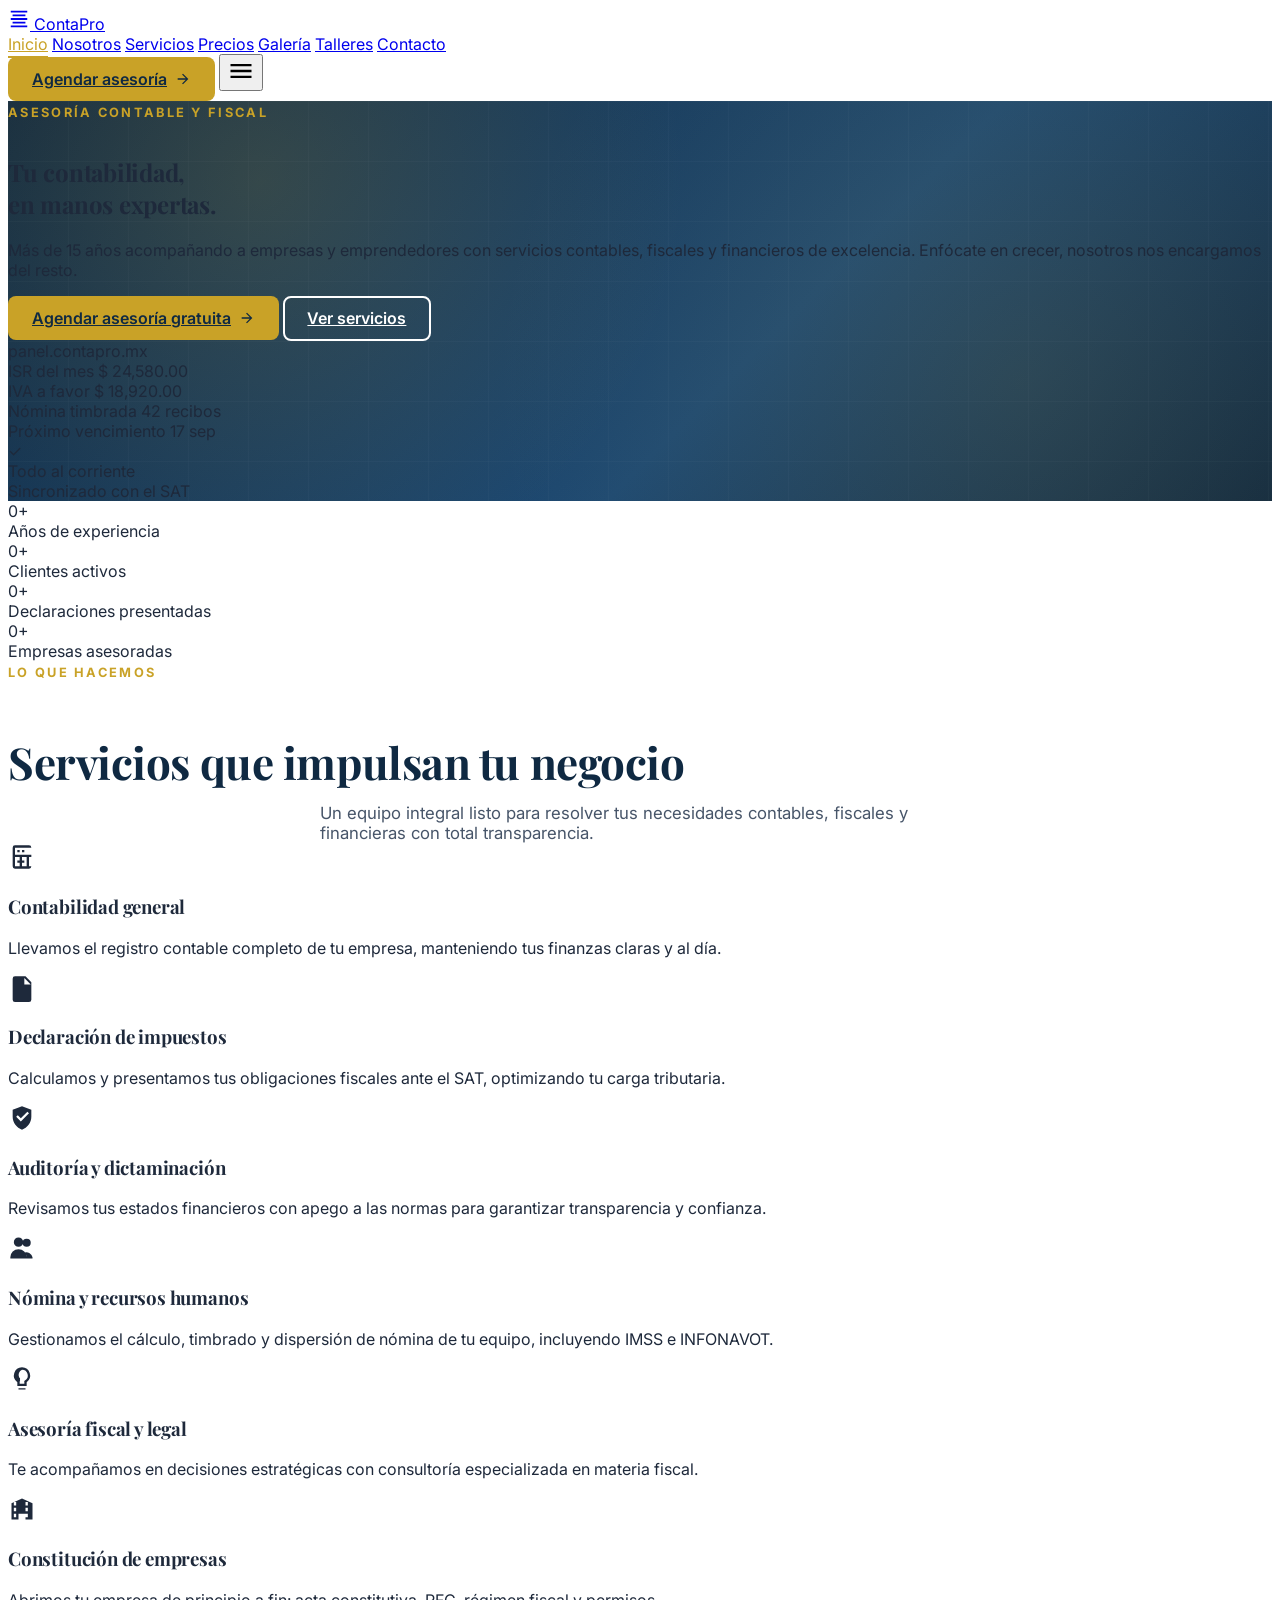
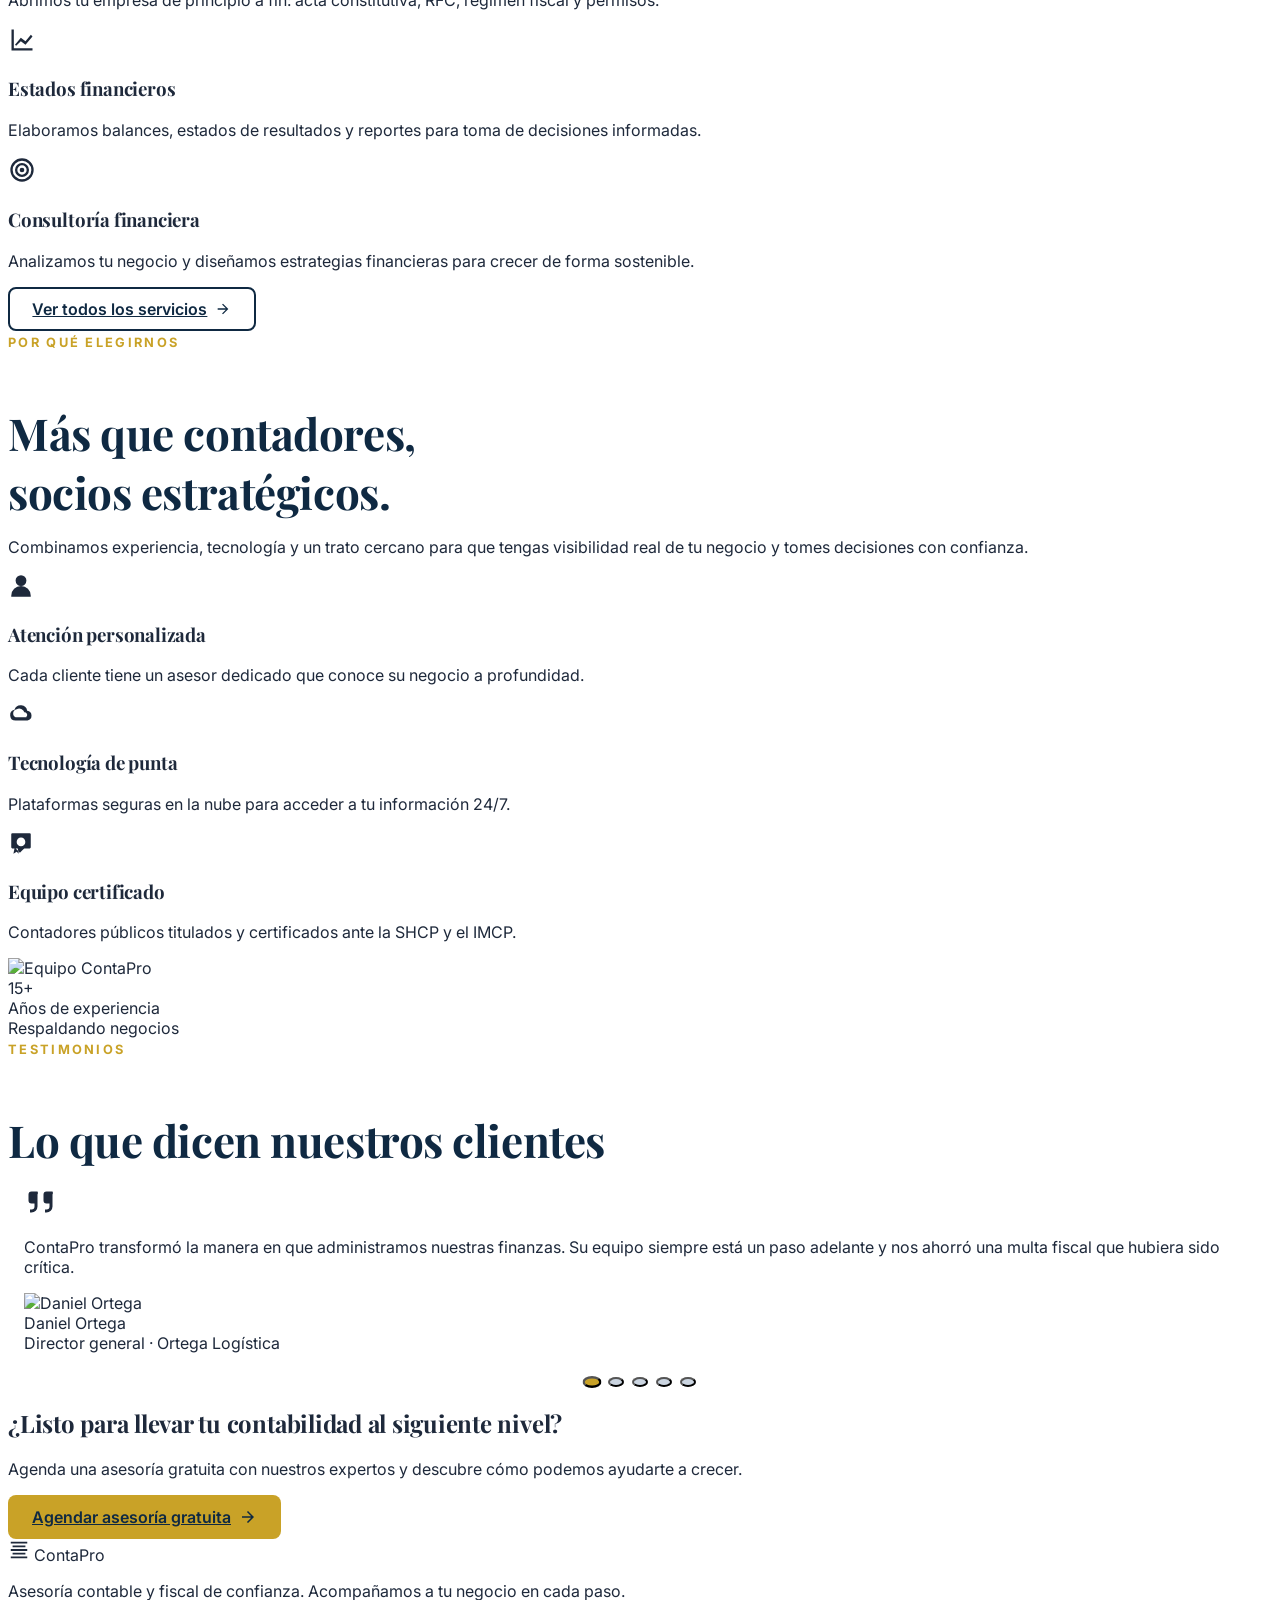
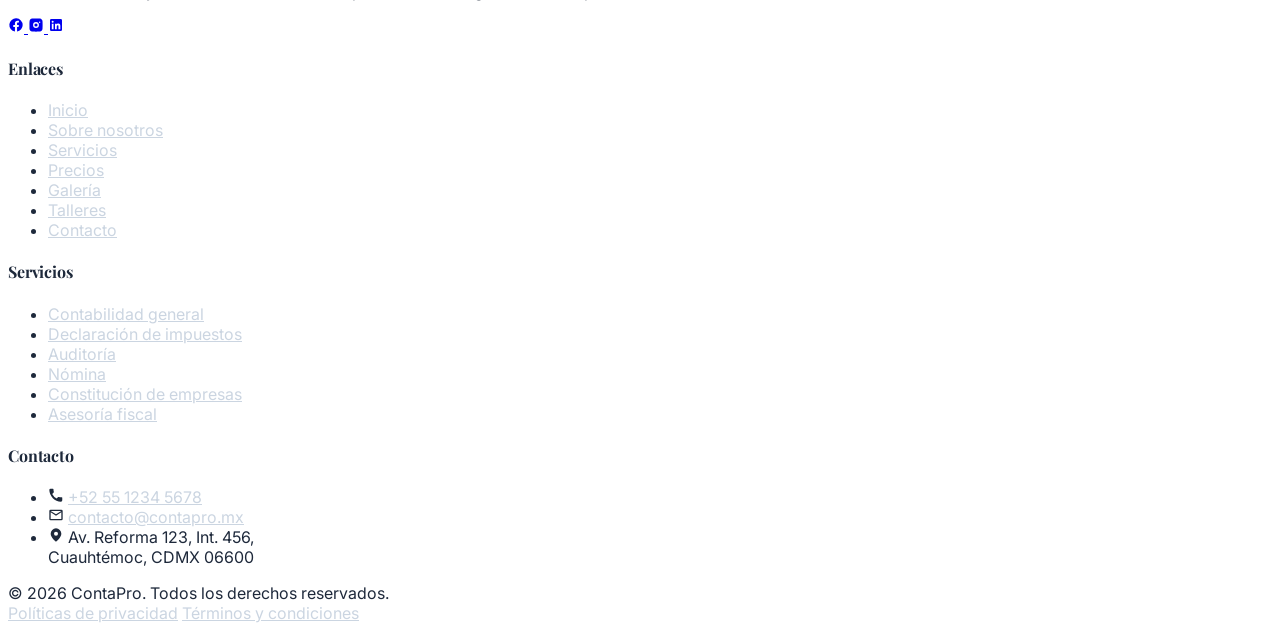
==== index.html @ 82f5486d "template ok" ====
<!DOCTYPE html>
<html lang="es">
<head>
  <meta charset="UTF-8">
  <meta name="viewport" content="width=device-width, initial-scale=1.0">
  <title>ContaPro · Asesoría contable y fiscal de confianza</title>
  <meta name="description" content="Más de 15 años respaldando a empresas y emprendedores con servicios contables, fiscales y financieros de excelencia.">
  <link rel="preconnect" href="https://fonts.googleapis.com">
  <link rel="preconnect" href="https://fonts.gstatic.com" crossorigin>
  <link href="https://fonts.googleapis.com/css2?family=Inter:wght@400;500;600;700&family=Playfair+Display:wght@600;700&display=swap" rel="stylesheet">
  <script src="https://cdn.tailwindcss.com"></script>
  <script>
    tailwind.config = {
      theme: {
        extend: {
          colors: {
            primary: { DEFAULT:'#0f2942', dark:'#081a2c' },
            accent:  { DEFAULT:'#c9a227', dark:'#a8821a' }
          },
          fontFamily: {
            display: ['Playfair Display','serif'],
            sans:    ['Inter','sans-serif']
          }
        }
      }
    }
  </script>
  <link rel="stylesheet" href="assets/css/styles.css">
</head>
<body class="bg-white text-slate-800">

  <!-- Navbar transparente sobre el hero -->
  <header class="navbar fixed top-0 inset-x-0 z-50 text-white" id="site-navbar">
    <div class="max-w-7xl mx-auto px-4 sm:px-6 lg:px-8">
      <div class="flex items-center justify-between h-20">
        <a href="index.html" class="flex items-center gap-2 font-display font-bold text-xl tracking-wide">
          <span class="w-10 h-10 rounded-lg bg-accent text-primary flex items-center justify-center">
            <svg width="22" height="22" viewBox="0 0 24 24" fill="currentColor"><path d="M3 3h18v2H3V3zm2 4h14v2H5V7zm-2 4h18v2H3v-2zm2 4h14v2H5v-2zm-2 4h18v2H3v-2z"/></svg>
          </span>
          <span>ContaPro</span>
        </a>
        <nav class="hidden lg:flex items-center gap-8">
          <a href="index.html" class="nav-link text-sm font-medium">Inicio</a>
          <a href="nosotros.html" class="nav-link text-sm font-medium">Nosotros</a>
          <a href="servicios.html" class="nav-link text-sm font-medium">Servicios</a>
          <a href="precios.html" class="nav-link text-sm font-medium">Precios</a>
          <a href="galeria.html" class="nav-link text-sm font-medium">Galería</a>
          <a href="horarios.html" class="nav-link text-sm font-medium">Talleres</a>
          <a href="contacto.html" class="nav-link text-sm font-medium">Contacto</a>
        </nav>
        <a href="contacto.html" class="hidden lg:inline-flex btn-primary text-sm">
          Agendar asesoría
          <svg width="16" height="16" viewBox="0 0 24 24" fill="currentColor"><path d="M12 4 10.6 5.4 16.2 11H4v2h12.2l-5.6 5.6L12 20l8-8z"/></svg>
        </a>
        <button class="lg:hidden nav-toggle p-2" aria-label="Abrir menú" aria-expanded="false">
          <svg width="28" height="28" viewBox="0 0 24 24" fill="currentColor"><path d="M3 6h18v2H3V6zm0 5h18v2H3v-2zm0 5h18v2H3v-2z"/></svg>
        </button>
      </div>
      <div class="mobile-menu lg:hidden">
        <div class="py-4 border-t border-white/10 space-y-1">
          <a href="index.html" class="nav-link block py-2 px-2 text-sm">Inicio</a>
          <a href="nosotros.html" class="nav-link block py-2 px-2 text-sm">Nosotros</a>
          <a href="servicios.html" class="nav-link block py-2 px-2 text-sm">Servicios</a>
          <a href="precios.html" class="nav-link block py-2 px-2 text-sm">Precios</a>
          <a href="galeria.html" class="nav-link block py-2 px-2 text-sm">Galería</a>
          <a href="horarios.html" class="nav-link block py-2 px-2 text-sm">Talleres</a>
          <a href="contacto.html" class="nav-link block py-2 px-2 text-sm">Contacto</a>
        </div>
      </div>
    </div>
  </header>

  <!-- HERO -->
  <section class="hero-gradient text-white pt-32 pb-24 md:pt-40 md:pb-32 relative">
    <div class="hero-pattern"></div>
    <div class="blob bg-accent" style="width:300px;height:300px;top:-100px;left:-100px;"></div>
    <div class="blob bg-accent" style="width:240px;height:240px;bottom:-80px;right:-80px;"></div>

    <div class="relative max-w-7xl mx-auto px-4 sm:px-6 lg:px-8 grid lg:grid-cols-2 gap-12 items-center">
      <div data-animate="fade-right">
        <span class="eyebrow text-accent">Asesoría contable y fiscal</span>
        <h1 class="font-display text-4xl md:text-5xl lg:text-6xl font-bold leading-tight mb-6">
          Tu contabilidad,<br>
          <span class="text-accent">en manos expertas.</span>
        </h1>
        <p class="text-lg text-white/85 leading-relaxed mb-8 max-w-xl">
          Más de 15 años acompañando a empresas y emprendedores con servicios contables, fiscales y financieros de excelencia. Enfócate en crecer, nosotros nos encargamos del resto.
        </p>
        <div class="flex flex-wrap gap-4">
          <a href="contacto.html" class="btn-primary">
            Agendar asesoría gratuita
            <svg width="16" height="16" viewBox="0 0 24 24" fill="currentColor"><path d="M12 4 10.6 5.4 16.2 11H4v2h12.2l-5.6 5.6L12 20l8-8z"/></svg>
          </a>
          <a href="servicios.html" class="btn-outline">Ver servicios</a>
        </div>
      </div>

      <div class="hidden lg:block relative" data-animate="fade-left">
        <div class="bg-white/10 backdrop-blur-sm rounded-2xl p-8 border border-white/15">
          <div class="flex items-center gap-3 mb-6">
            <span class="w-3 h-3 rounded-full bg-red-400"></span>
            <span class="w-3 h-3 rounded-full bg-yellow-400"></span>
            <span class="w-3 h-3 rounded-full bg-green-400"></span>
            <span class="ml-2 text-white/70 text-sm font-mono">panel.contapro.mx</span>
          </div>
          <div class="space-y-3">
            <div class="flex justify-between text-sm py-2 border-b border-white/10">
              <span class="text-white/70">ISR del mes</span>
              <span class="text-accent font-semibold">$ 24,580.00</span>
            </div>
            <div class="flex justify-between text-sm py-2 border-b border-white/10">
              <span class="text-white/70">IVA a favor</span>
              <span class="text-green-300 font-semibold">$ 18,920.00</span>
            </div>
            <div class="flex justify-between text-sm py-2 border-b border-white/10">
              <span class="text-white/70">Nómina timbrada</span>
              <span class="text-white font-semibold">42 recibos</span>
            </div>
            <div class="flex justify-between text-sm py-2">
              <span class="text-white/70">Próximo vencimiento</span>
              <span class="text-yellow-300 font-semibold">17 sep</span>
            </div>
          </div>
          <div class="mt-6 pt-6 border-t border-white/10 flex items-center gap-3">
            <span class="w-10 h-10 rounded-full bg-accent text-primary flex items-center justify-center font-bold">✓</span>
            <div>
              <div class="text-sm font-semibold">Todo al corriente</div>
              <div class="text-xs text-white/60">Sincronizado con el SAT</div>
            </div>
          </div>
        </div>
      </div>
    </div>
  </section>

  <!-- STATS -->
  <section class="bg-primary text-white py-12 border-b border-white/10">
    <div class="max-w-7xl mx-auto px-4 sm:px-6 lg:px-8">
      <div id="stats-grid" class="grid grid-cols-2 md:grid-cols-4 gap-8 text-center"></div>
    </div>
  </section>

  <!-- Servicios destacados -->
  <section class="py-20 md:py-28 bg-slate-50">
    <div class="max-w-7xl mx-auto px-4 sm:px-6 lg:px-8">
      <div class="text-center mb-16" data-animate="fade-up">
        <span class="eyebrow">Lo que hacemos</span>
        <h2 class="section-title">Servicios que impulsan tu negocio</h2>
        <p class="section-subtitle">Un equipo integral listo para resolver tus necesidades contables, fiscales y financieras con total transparencia.</p>
      </div>
      <div id="featured-services" class="grid grid-cols-1 md:grid-cols-2 lg:grid-cols-4 gap-6"></div>
      <div class="text-center mt-12" data-animate="fade-up">
        <a href="servicios.html" class="btn-ghost">Ver todos los servicios
          <svg width="16" height="16" viewBox="0 0 24 24" fill="currentColor"><path d="M12 4 10.6 5.4 16.2 11H4v2h12.2l-5.6 5.6L12 20l8-8z"/></svg>
        </a>
      </div>
    </div>
  </section>

  <!-- Por qué nosotros -->
  <section class="py-20 md:py-28">
    <div class="max-w-7xl mx-auto px-4 sm:px-6 lg:px-8 grid lg:grid-cols-2 gap-16 items-center">
      <div data-animate="fade-right">
        <span class="eyebrow">Por qué elegirnos</span>
        <h2 class="section-title">Más que contadores,<br>socios estratégicos.</h2>
        <p class="text-slate-600 text-lg leading-relaxed mb-8">
          Combinamos experiencia, tecnología y un trato cercano para que tengas visibilidad real de tu negocio y tomes decisiones con confianza.
        </p>
        <div id="why-us-grid" class="space-y-6"></div>
      </div>
      <div class="relative" data-animate="fade-left">
        <img src="https://images.unsplash.com/photo-1554224155-6726b3ff858f?w=900&h=700&fit=crop" alt="Equipo ContaPro" class="rounded-2xl shadow-2xl w-full h-[480px] object-cover">
        <div class="absolute -bottom-8 -left-8 bg-white rounded-xl shadow-xl p-5 hidden md:block">
          <div class="flex items-center gap-3">
            <span class="w-12 h-12 rounded-full bg-accent/10 text-accent flex items-center justify-center font-bold text-xl">15+</span>
            <div>
              <div class="font-bold text-primary">Años de experiencia</div>
              <div class="text-sm text-slate-500">Respaldando negocios</div>
            </div>
          </div>
        </div>
      </div>
    </div>
  </section>

  <!-- Testimonios -->
  <section class="py-20 md:py-28 bg-slate-50">
    <div class="max-w-7xl mx-auto px-4 sm:px-6 lg:px-8">
      <div class="text-center mb-12" data-animate="fade-up">
        <span class="eyebrow">Testimonios</span>
        <h2 class="section-title">Lo que dicen nuestros clientes</h2>
      </div>
      <div id="testimonials" data-animate="fade-up"></div>
    </div>
  </section>

  <!-- CTA -->
  <section class="bg-primary text-white py-20 relative overflow-hidden">
    <div class="blob bg-accent" style="width:280px;height:280px;top:-100px;right:-100px;"></div>
    <div class="relative max-w-4xl mx-auto px-4 sm:px-6 lg:px-8 text-center" data-animate="zoom">
      <h2 class="font-display text-3xl md:text-5xl font-bold mb-5">¿Listo para llevar tu contabilidad al siguiente nivel?</h2>
      <p class="text-white/80 text-lg mb-8 max-w-2xl mx-auto">Agenda una asesoría gratuita con nuestros expertos y descubre cómo podemos ayudarte a crecer.</p>
      <a href="contacto.html" class="btn-primary text-lg">
        Agendar asesoría gratuita
        <svg width="18" height="18" viewBox="0 0 24 24" fill="currentColor"><path d="M12 4 10.6 5.4 16.2 11H4v2h12.2l-5.6 5.6L12 20l8-8z"/></svg>
      </a>
    </div>
  </section>

  <!-- Footer -->
  <footer class="bg-primary-dark text-white">
    <div class="max-w-7xl mx-auto px-4 sm:px-6 lg:px-8 py-16">
      <div class="grid grid-cols-1 md:grid-cols-2 lg:grid-cols-4 gap-10">
        <div>
          <div class="flex items-center gap-2 font-display font-bold text-xl mb-4">
            <span class="w-10 h-10 rounded-lg bg-accent text-primary flex items-center justify-center">
              <svg width="22" height="22" viewBox="0 0 24 24" fill="currentColor"><path d="M3 3h18v2H3V3zm2 4h14v2H5V7zm-2 4h18v2H3v-2zm2 4h14v2H5v-2zm-2 4h18v2H3v-2z"/></svg>
            </span>
            <span>ContaPro</span>
          </div>
          <p class="text-white/70 text-sm leading-relaxed mb-5">Asesoría contable y fiscal de confianza. Acompañamos a tu negocio en cada paso.</p>
          <div class="flex gap-3">
            <a href="https://facebook.com/" target="_blank" rel="noopener" aria-label="Facebook" class="w-9 h-9 rounded-full bg-white/10 flex items-center justify-center hover:bg-accent hover:text-primary transition">
              <svg width="16" height="16" viewBox="0 0 24 24" fill="currentColor"><path d="M22 12a10 10 0 1 0-11.6 9.9V15h-2.5v-3h2.5V9.5c0-2.5 1.5-3.9 3.8-3.9 1.1 0 2.2.2 2.2.2v2.4h-1.2c-1.2 0-1.6.8-1.6 1.5V12h2.7l-.4 3h-2.3v6.9A10 10 0 0 0 22 12z"/></svg>
            </a>
            <a href="https://instagram.com/" target="_blank" rel="noopener" aria-label="Instagram" class="w-9 h-9 rounded-full bg-white/10 flex items-center justify-center hover:bg-accent hover:text-primary transition">
              <svg width="16" height="16" viewBox="0 0 24 24" fill="currentColor"><path d="M12 2.2c3.2 0 3.6 0 4.9.1 1.2 0 1.8.3 2.2.4.5.2 1 .5 1.4.9.4.4.7.9.9 1.4.2.4.4 1 .4 2.2.1 1.3.1 1.7.1 4.9s0 3.6-.1 4.9c0 1.2-.3 1.8-.4 2.2-.2.5-.5 1-.9 1.4-.4.4-.9.7-1.4.9-.4.2-1 .4-2.2.4-1.3.1-1.7.1-4.9.1s-3.6 0-4.9-.1c-1.2 0-1.8-.3-2.2-.4-.5-.2-1-.5-1.4-.9-.4-.4-.7-.9-.9-1.4-.2-.4-.4-1-.4-2.2C2.2 15.6 2.2 15.2 2.2 12s0-3.6.1-4.9c0-1.2.3-1.8.4-2.2.2-.5.5-1 .9-1.4.4-.4.9-.7 1.4-.9.4-.2 1-.4 2.2-.4C8.4 2.2 8.8 2.2 12 2.2zm0 5.4a4.4 4.4 0 1 0 0 8.8 4.4 4.4 0 0 0 0-8.8zm5.5-.7a1 1 0 1 0 0 2 1 1 0 0 0 0-2zM12 9.6a2.4 2.4 0 1 1 0 4.8 2.4 2.4 0 0 1 0-4.8z"/></svg>
            </a>
            <a href="https://linkedin.com/" target="_blank" rel="noopener" aria-label="LinkedIn" class="w-9 h-9 rounded-full bg-white/10 flex items-center justify-center hover:bg-accent hover:text-primary transition">
              <svg width="16" height="16" viewBox="0 0 24 24" fill="currentColor"><path d="M19 3H5a2 2 0 0 0-2 2v14a2 2 0 0 0 2 2h14a2 2 0 0 0 2-2V5a2 2 0 0 0-2-2zM8.3 18.3H5.7V10h2.6v8.3zM7 8.8a1.5 1.5 0 1 1 0-3 1.5 1.5 0 0 1 0 3zm11.3 9.5h-2.6V14c0-1-.3-1.6-1.2-1.6-.7 0-1.1.5-1.3 1-.1.2-.1.4-.1.7v4.2h-2.6V10h2.6v1.1c.3-.5 1-1.3 2.4-1.3 1.8 0 3 1.2 3 3.6v4.9z"/></svg>
            </a>
          </div>
        </div>
        <div>
          <h4 class="font-display font-semibold mb-4">Enlaces</h4>
          <ul class="space-y-2 text-sm">
            <li><a href="index.html" class="footer-link">Inicio</a></li>
            <li><a href="nosotros.html" class="footer-link">Sobre nosotros</a></li>
            <li><a href="servicios.html" class="footer-link">Servicios</a></li>
            <li><a href="precios.html" class="footer-link">Precios</a></li>
            <li><a href="galeria.html" class="footer-link">Galería</a></li>
            <li><a href="horarios.html" class="footer-link">Talleres</a></li>
            <li><a href="contacto.html" class="footer-link">Contacto</a></li>
          </ul>
        </div>
        <div>
          <h4 class="font-display font-semibold mb-4">Servicios</h4>
          <ul class="space-y-2 text-sm">
            <li><a href="servicios.html" class="footer-link">Contabilidad general</a></li>
            <li><a href="servicios.html" class="footer-link">Declaración de impuestos</a></li>
            <li><a href="servicios.html" class="footer-link">Auditoría</a></li>
            <li><a href="servicios.html" class="footer-link">Nómina</a></li>
            <li><a href="servicios.html" class="footer-link">Constitución de empresas</a></li>
            <li><a href="servicios.html" class="footer-link">Asesoría fiscal</a></li>
          </ul>
        </div>
        <div>
          <h4 class="font-display font-semibold mb-4">Contacto</h4>
          <ul class="space-y-3 text-sm">
            <li class="flex items-start gap-3 text-white/70">
              <svg class="text-accent mt-0.5 flex-shrink-0" width="16" height="16" viewBox="0 0 24 24" fill="currentColor"><path d="M20 15.5a12 12 0 0 1-3.8-.6 1 1 0 0 0-1 .2l-2.2 2.2a15 15 0 0 1-6.7-6.7L8.5 8.4a1 1 0 0 0 .3-1A12 12 0 0 1 8.2 3.5 1 1 0 0 0 7.3 2.5H4.1A2 2 0 0 0 2 4.6 18 18 0 0 0 19.4 22a2 2 0 0 0 2-2v-3.2a1 1 0 0 0-1.4-1.3z"/></svg>
              <a href="tel:+525512345678" class="footer-link">+52 55 1234 5678</a>
            </li>
            <li class="flex items-start gap-3 text-white/70">
              <svg class="text-accent mt-0.5 flex-shrink-0" width="16" height="16" viewBox="0 0 24 24" fill="currentColor"><path d="M4 4h16a2 2 0 0 1 2 2v12a2 2 0 0 1-2 2H4a2 2 0 0 1-2-2V6a2 2 0 0 1 2-2zm0 4v10h16V8l-8 5L4 8zm0-2 8 5 8-5H4z"/></svg>
              <a href="mailto:contacto@contapro.mx" class="footer-link">contacto@contapro.mx</a>
            </li>
            <li class="flex items-start gap-3 text-white/70">
              <svg class="text-accent mt-0.5 flex-shrink-0" width="16" height="16" viewBox="0 0 24 24" fill="currentColor"><path d="M12 2a8 8 0 0 0-8 8c0 5.5 8 12 8 12s8-6.5 8-12a8 8 0 0 0-8-8zm0 11a3 3 0 1 1 0-6 3 3 0 0 1 0 6z"/></svg>
              <span>Av. Reforma 123, Int. 456,<br>Cuauhtémoc, CDMX 06600</span>
            </li>
          </ul>
        </div>
      </div>
      <div class="border-t border-white/10 mt-12 pt-6 flex flex-col md:flex-row justify-between gap-4 text-sm text-white/60">
        <div>© <span id="footer-year"></span> ContaPro. Todos los derechos reservados.</div>
        <div class="flex gap-6">
          <a href="privacidad.html" class="footer-link">Políticas de privacidad</a>
          <a href="terminos.html" class="footer-link">Términos y condiciones</a>
        </div>
      </div>
    </div>
  </footer>

  <script src="assets/js/data.js"></script>
  <script src="assets/js/main.js"></script>
</body>
</html>
---- assets/css/styles.css ----
/* ContaPro - Custom Styles
   Complementa Tailwind con animaciones y detalles visuales.
*/

:root {
  --primary: #0f2942;
  --primary-dark: #081a2c;
  --accent: #c9a227;
  --accent-dark: #a8821a;
  --bg: #f8fafc;
  --text: #1e293b;
  --text-muted: #475569;
}

html { scroll-behavior: smooth; }

body {
  font-family: 'Inter', system-ui, -apple-system, sans-serif;
  color: var(--text);
  background: #ffffff;
}

h1, h2, h3, h4 {
  font-family: 'Playfair Display', Georgia, serif;
  letter-spacing: -0.01em;
}

/* ---------- Navbar ---------- */
.navbar {
  transition: background-color 0.3s ease, box-shadow 0.3s ease, backdrop-filter 0.3s ease;
}
.navbar.scrolled {
  background-color: rgba(15, 41, 66, 0.92);
  backdrop-filter: blur(10px);
  -webkit-backdrop-filter: blur(10px);
  box-shadow: 0 2px 20px rgba(0, 0, 0, 0.15);
}
.nav-link {
  position: relative;
  transition: color 0.2s ease;
}
.nav-link::after {
  content: '';
  position: absolute;
  bottom: -4px;
  left: 50%;
  width: 0;
  height: 2px;
  background-color: var(--accent);
  transition: width 0.25s ease, left 0.25s ease;
}
.nav-link:hover::after,
.nav-link.active::after {
  width: 100%;
  left: 0;
}
.nav-link.active { color: var(--accent); }

/* ---------- Mobile menu ---------- */
.mobile-menu {
  max-height: 0;
  overflow: hidden;
  transition: max-height 0.35s ease;
}
.mobile-menu.open { max-height: 600px; }

/* ---------- Buttons ---------- */
.btn-primary {
  background-color: var(--accent);
  color: var(--primary);
  font-weight: 600;
  padding: 0.75rem 1.5rem;
  border-radius: 0.5rem;
  display: inline-flex;
  align-items: center;
  gap: 0.5rem;
  transition: transform 0.2s ease, background-color 0.2s ease, box-shadow 0.2s ease;
}
.btn-primary:hover {
  background-color: var(--accent-dark);
  transform: translateY(-2px);
  box-shadow: 0 8px 20px rgba(201, 162, 39, 0.35);
}
.btn-outline {
  border: 2px solid #ffffff;
  color: #ffffff;
  font-weight: 600;
  padding: 0.65rem 1.4rem;
  border-radius: 0.5rem;
  display: inline-flex;
  align-items: center;
  gap: 0.5rem;
  transition: background-color 0.2s ease, color 0.2s ease;
}
.btn-outline:hover { background-color: #ffffff; color: var(--primary); }

.btn-ghost {
  border: 2px solid var(--primary);
  color: var(--primary);
  font-weight: 600;
  padding: 0.65rem 1.4rem;
  border-radius: 0.5rem;
  display: inline-flex;
  align-items: center;
  gap: 0.5rem;
  transition: background-color 0.2s ease, color 0.2s ease;
}
.btn-ghost:hover { background-color: var(--primary); color: #ffffff; }

/* ---------- Scroll reveal ---------- */
[data-animate] {
  opacity: 0;
  transition: opacity 0.7s ease, transform 0.7s ease;
}
[data-animate="fade-up"]    { transform: translateY(40px); }
[data-animate="fade-down"]  { transform: translateY(-40px); }
[data-animate="fade-left"]  { transform: translateX(40px); }
[data-animate="fade-right"] { transform: translateX(-40px); }
[data-animate="zoom"]       { transform: scale(0.85); }
[data-animate].visible { opacity: 1; transform: translate(0, 0) scale(1); }

/* ---------- Card hover ---------- */
.card-hover {
  transition: transform 0.3s ease, box-shadow 0.3s ease;
}
.card-hover:hover {
  transform: translateY(-6px);
  box-shadow: 0 20px 40px rgba(15, 41, 66, 0.12);
}

/* ---------- Hero ---------- */
.hero-gradient {
  background: linear-gradient(135deg, #0f2942 0%, #1e4a73 60%, #0f2942 100%);
  position: relative;
  overflow: hidden;
}
.hero-gradient::before {
  content: '';
  position: absolute;
  inset: 0;
  background-image:
    radial-gradient(circle at 20% 20%, rgba(201, 162, 39, 0.18) 0%, transparent 40%),
    radial-gradient(circle at 80% 70%, rgba(201, 162, 39, 0.12) 0%, transparent 50%);
  pointer-events: none;
}
.hero-pattern {
  position: absolute;
  inset: 0;
  opacity: 0.06;
  background-image:
    linear-gradient(rgba(255, 255, 255, 0.4) 1px, transparent 1px),
    linear-gradient(90deg, rgba(255, 255, 255, 0.4) 1px, transparent 1px);
  background-size: 60px 60px;
  pointer-events: none;
}

/* ---------- Gallery ---------- */
.gallery-item {
  position: relative;
  overflow: hidden;
  border-radius: 0.75rem;
  aspect-ratio: 4 / 3;
  cursor: pointer;
}
.gallery-item img {
  width: 100%;
  height: 100%;
  object-fit: cover;
  transition: transform 0.5s ease;
}
.gallery-item:hover img { transform: scale(1.08); }
.gallery-overlay {
  position: absolute;
  inset: 0;
  background: linear-gradient(to top, rgba(15, 41, 66, 0.85), transparent 60%);
  display: flex;
  align-items: flex-end;
  padding: 1rem;
  opacity: 0;
  transition: opacity 0.3s ease;
}
.gallery-item:hover .gallery-overlay { opacity: 1; }

.gallery-filter-btn {
  padding: 0.5rem 1.25rem;
  border-radius: 9999px;
  border: 1px solid #cbd5e1;
  background: #ffffff;
  color: #475569;
  font-weight: 500;
  font-size: 0.875rem;
  transition: all 0.2s ease;
}
.gallery-filter-btn:hover { border-color: var(--primary); color: var(--primary); }
.gallery-filter-btn.active {
  background: var(--primary);
  border-color: var(--primary);
  color: #ffffff;
}

/* ---------- FAQ accordion ---------- */
.faq-item summary {
  cursor: pointer;
  list-style: none;
  display: flex;
  justify-content: space-between;
  align-items: center;
  padding: 1.25rem 0;
  font-weight: 600;
  color: var(--text);
}
.faq-item summary::-webkit-details-marker { display: none; }
.faq-item summary .icon {
  transition: transform 0.3s ease;
  color: var(--accent);
  font-size: 1.5rem;
  line-height: 1;
}
.faq-item[open] summary .icon { transform: rotate(45deg); }
.faq-item .faq-content {
  padding-bottom: 1.25rem;
  color: var(--text-muted);
  line-height: 1.7;
}
.faq-item {
  border-bottom: 1px solid #e2e8f0;
}

/* ---------- Toast ---------- */
.toast {
  position: fixed;
  bottom: 2rem;
  right: 2rem;
  background: #ffffff;
  border-left: 4px solid #16a34a;
  padding: 1rem 1.5rem;
  border-radius: 0.5rem;
  box-shadow: 0 10px 30px rgba(0, 0, 0, 0.15);
  display: flex;
  align-items: center;
  gap: 0.75rem;
  z-index: 100;
  transform: translateX(120%);
  transition: transform 0.4s cubic-bezier(0.16, 1, 0.3, 1);
  max-width: 380px;
}
.toast.show { transform: translateX(0); }
.toast.error { border-left-color: #dc2626; }
.toast .toast-icon {
  width: 28px;
  height: 28px;
  border-radius: 50%;
  background: #16a34a;
  color: #ffffff;
  display: flex;
  align-items: center;
  justify-content: center;
  font-weight: 700;
  flex-shrink: 0;
}
.toast.error .toast-icon { background: #dc2626; }
.toast .toast-text { color: var(--text); font-size: 0.9rem; }
.toast .toast-text strong { display: block; margin-bottom: 0.15rem; }

/* ---------- Testimonial slider ---------- */
.testimonial-track {
  display: flex;
  transition: transform 0.5s cubic-bezier(0.16, 1, 0.3, 1);
}
.testimonial-slide {
  min-width: 100%;
  padding: 0 1rem;
  box-sizing: border-box;
}
.testimonial-dots {
  display: flex;
  gap: 0.5rem;
  justify-content: center;
  margin-top: 1.5rem;
}
.testimonial-dot {
  width: 10px;
  height: 10px;
  border-radius: 50%;
  background: #cbd5e1;
  cursor: pointer;
  transition: background-color 0.2s ease, transform 0.2s ease;
}
.testimonial-dot.active { background: var(--accent); transform: scale(1.2); }

/* ---------- Schedule table ---------- */
.schedule-table {
  width: 100%;
  border-collapse: collapse;
}
.schedule-table th {
  background: var(--primary);
  color: #ffffff;
  padding: 1rem;
  font-weight: 600;
  text-align: left;
  font-size: 0.875rem;
  text-transform: uppercase;
  letter-spacing: 0.05em;
}
.schedule-table td {
  padding: 1rem;
  border-bottom: 1px solid #e2e8f0;
  vertical-align: top;
}
.schedule-table tr:hover td { background: #f8fafc; }
.schedule-time {
  display: inline-block;
  background: rgba(201, 162, 39, 0.12);
  color: var(--accent-dark);
  padding: 0.25rem 0.75rem;
  border-radius: 9999px;
  font-size: 0.8rem;
  font-weight: 600;
  white-space: nowrap;
}

/* ---------- Section utility ---------- */
.section-title {
  font-size: clamp(1.875rem, 4vw, 2.75rem);
  font-weight: 700;
  color: var(--primary);
  margin-bottom: 0.75rem;
}
.section-subtitle {
  font-size: 1.05rem;
  color: var(--text-muted);
  max-width: 640px;
  margin: 0 auto;
}
.eyebrow {
  display: inline-block;
  font-size: 0.8rem;
  font-weight: 700;
  letter-spacing: 0.18em;
  text-transform: uppercase;
  color: var(--accent);
  margin-bottom: 1rem;
}

/* ---------- Pricing highlight ---------- */
.pricing-card.highlighted {
  transform: scale(1.04);
  border: 2px solid var(--accent);
  position: relative;
  z-index: 2;
}
.pricing-badge {
  position: absolute;
  top: -14px;
  left: 50%;
  transform: translateX(-50%);
  background: var(--accent);
  color: var(--primary);
  font-size: 0.75rem;
  font-weight: 700;
  padding: 0.3rem 1rem;
  border-radius: 9999px;
  letter-spacing: 0.05em;
  text-transform: uppercase;
}

/* ---------- Form ---------- */
.form-input {
  width: 100%;
  padding: 0.75rem 1rem;
  border: 1px solid #cbd5e1;
  border-radius: 0.5rem;
  background: #ffffff;
  font-size: 0.95rem;
  transition: border-color 0.2s ease, box-shadow 0.2s ease;
}
.form-input:focus {
  outline: none;
  border-color: var(--primary);
  box-shadow: 0 0 0 3px rgba(15, 41, 66, 0.1);
}
.form-input.error {
  border-color: #dc2626;
  box-shadow: 0 0 0 3px rgba(220, 38, 38, 0.1);
}
.form-error {
  display: none;
  color: #dc2626;
  font-size: 0.8rem;
  margin-top: 0.35rem;
}
.form-input.error + .form-error { display: block; }

/* ---------- Decorative shapes ---------- */
.blob {
  position: absolute;
  border-radius: 50%;
  filter: blur(80px);
  opacity: 0.5;
  pointer-events: none;
  z-index: 0;
}

/* ---------- Footer ---------- */
.footer-link {
  color: #cbd5e1;
  transition: color 0.2s ease;
  display: inline-block;
}
.footer-link:hover { color: var(--accent); }

/* ---------- Responsive helpers ---------- */
@media (max-width: 768px) {
  .schedule-table { font-size: 0.85rem; }
  .schedule-table th, .schedule-table td { padding: 0.6rem; }
}
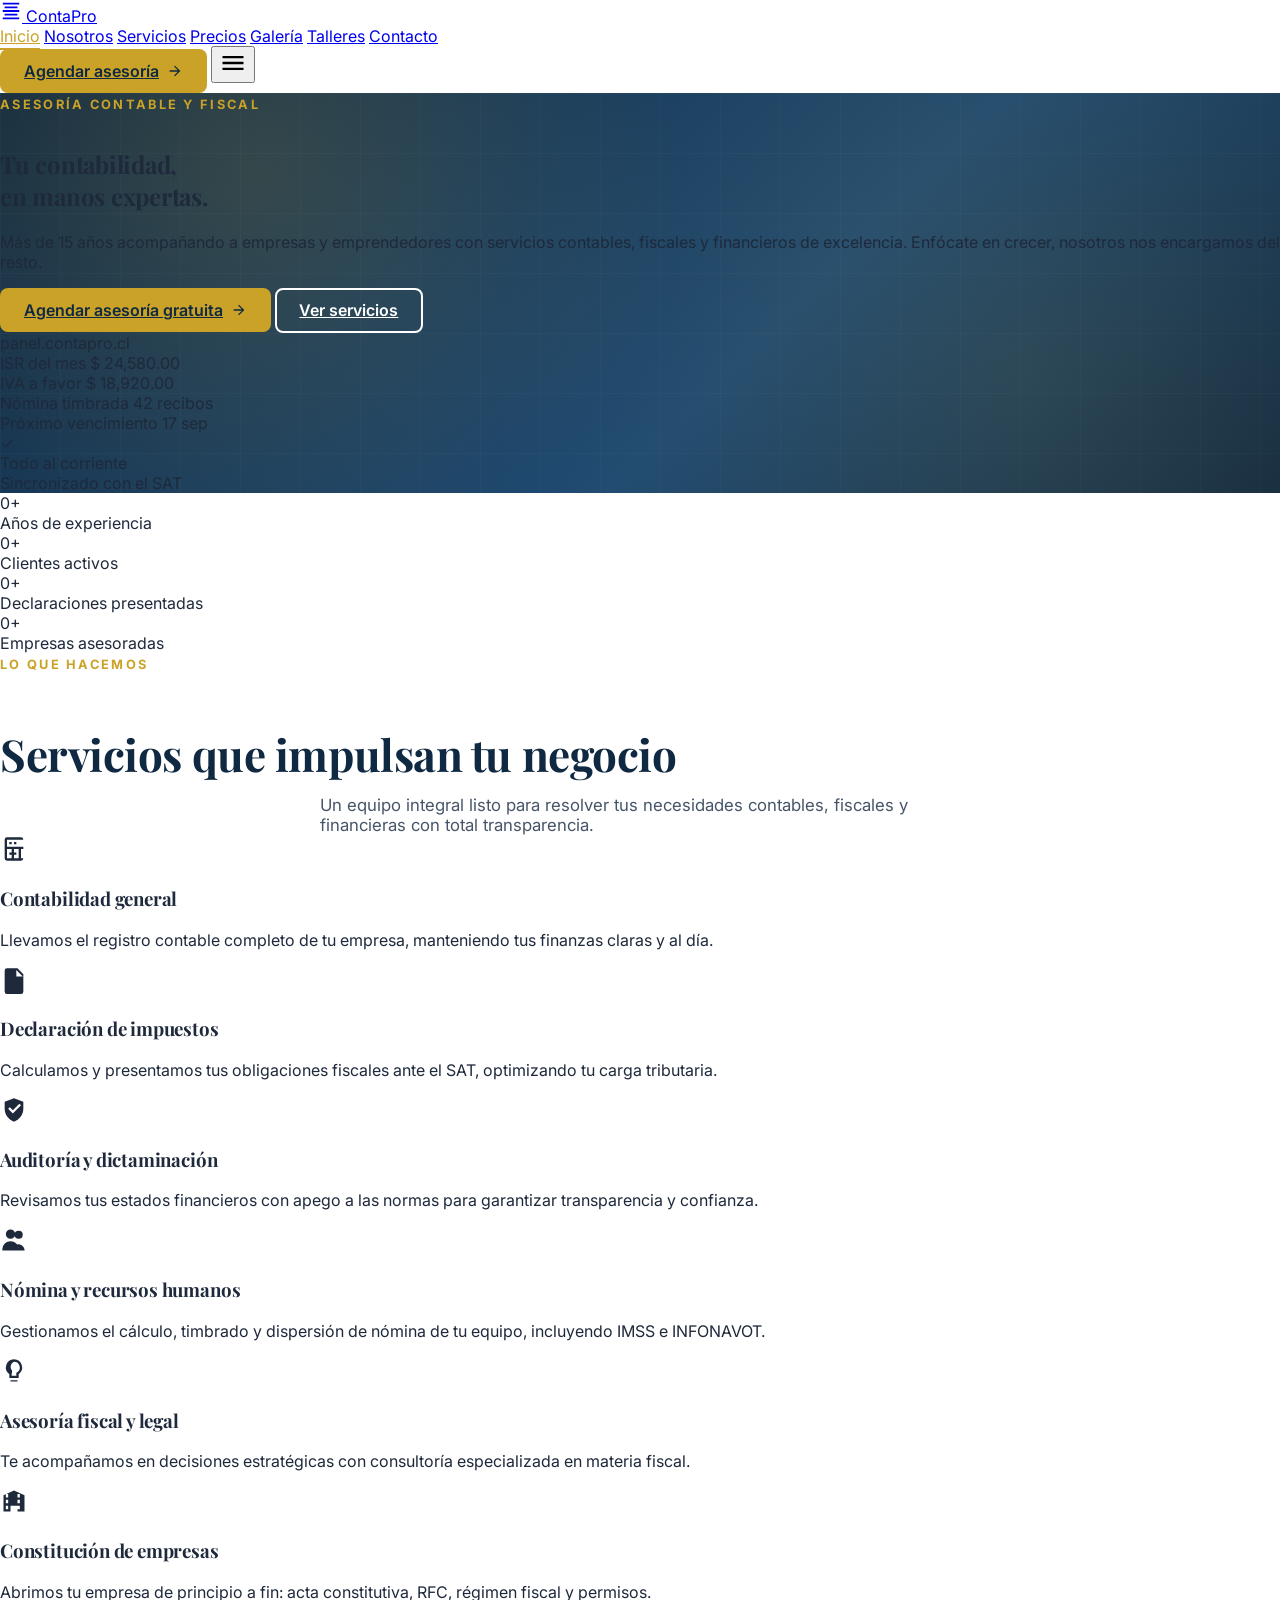
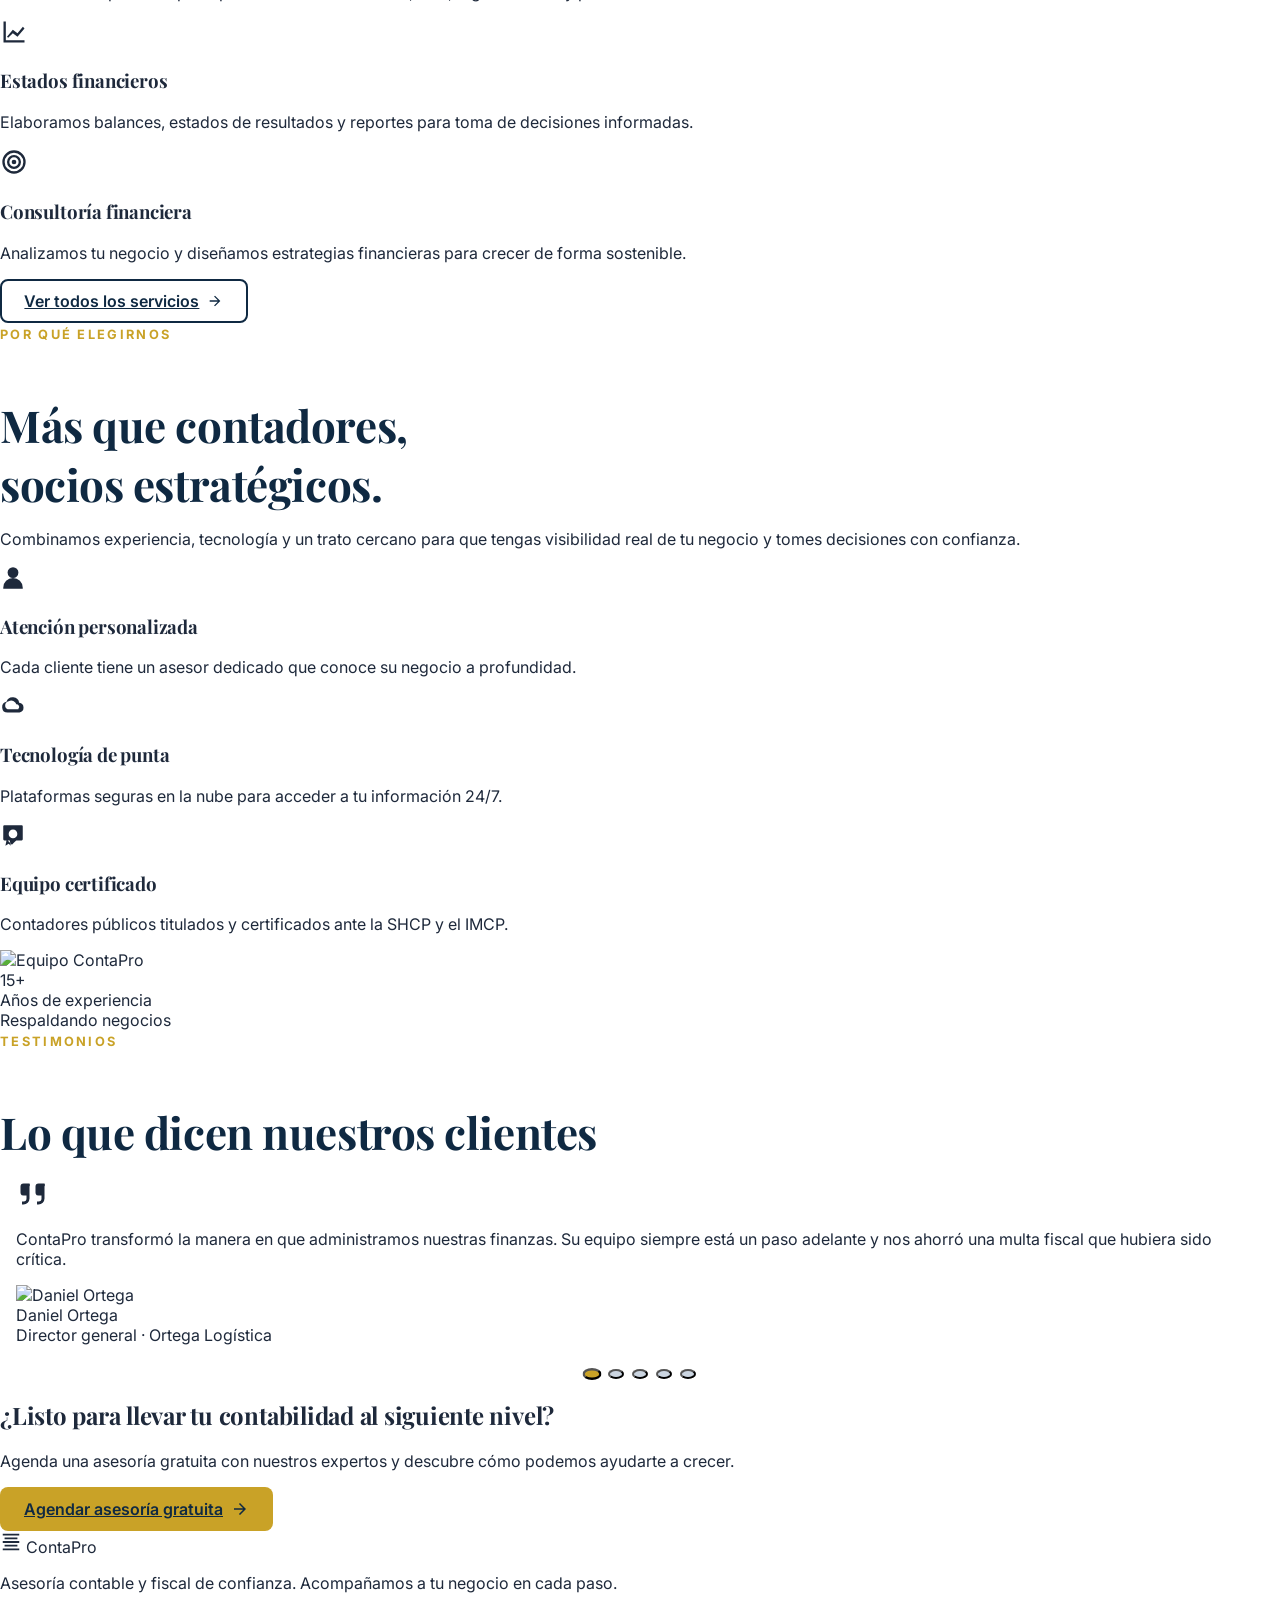
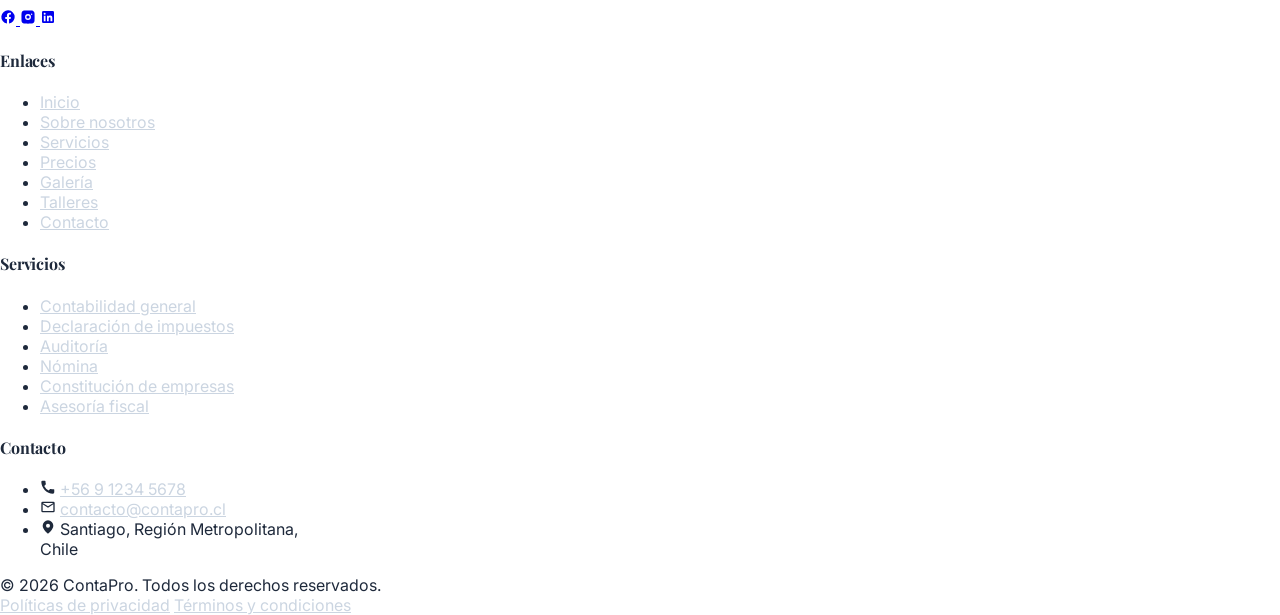
==== commit 7552ef24: "fix" ====
--- a/index.html
+++ b/index.html
@@ -39,7 +39,7 @@
           </span>
           <span>ContaPro</span>
         </a>
-        <nav class="hidden lg:flex items-center gap-8">
+        <nav class="hidden xl:flex items-center gap-6">
           <a href="index.html" class="nav-link text-sm font-medium">Inicio</a>
           <a href="nosotros.html" class="nav-link text-sm font-medium">Nosotros</a>
           <a href="servicios.html" class="nav-link text-sm font-medium">Servicios</a>
@@ -48,15 +48,15 @@
           <a href="horarios.html" class="nav-link text-sm font-medium">Talleres</a>
           <a href="contacto.html" class="nav-link text-sm font-medium">Contacto</a>
         </nav>
-        <a href="contacto.html" class="hidden lg:inline-flex btn-primary text-sm">
+        <a href="contacto.html" class="hidden xl:inline-flex btn-primary text-sm">
           Agendar asesoría
           <svg width="16" height="16" viewBox="0 0 24 24" fill="currentColor"><path d="M12 4 10.6 5.4 16.2 11H4v2h12.2l-5.6 5.6L12 20l8-8z"/></svg>
         </a>
-        <button class="lg:hidden nav-toggle p-2" aria-label="Abrir menú" aria-expanded="false">
+        <button class="xl:hidden nav-toggle p-2" type="button" aria-label="Abrir menú" aria-controls="mobile-menu" aria-expanded="false">
           <svg width="28" height="28" viewBox="0 0 24 24" fill="currentColor"><path d="M3 6h18v2H3V6zm0 5h18v2H3v-2zm0 5h18v2H3v-2z"/></svg>
         </button>
       </div>
-      <div class="mobile-menu lg:hidden">
+      <div id="mobile-menu" class="mobile-menu xl:hidden" inert>
         <div class="py-4 border-t border-white/10 space-y-1">
           <a href="index.html" class="nav-link block py-2 px-2 text-sm">Inicio</a>
           <a href="nosotros.html" class="nav-link block py-2 px-2 text-sm">Nosotros</a>
@@ -101,7 +101,7 @@
             <span class="w-3 h-3 rounded-full bg-red-400"></span>
             <span class="w-3 h-3 rounded-full bg-yellow-400"></span>
             <span class="w-3 h-3 rounded-full bg-green-400"></span>
-            <span class="ml-2 text-white/70 text-sm font-mono">panel.contapro.mx</span>
+            <span class="ml-2 text-white/70 text-sm font-mono">panel.contapro.cl</span>
           </div>
           <div class="space-y-3">
             <div class="flex justify-between text-sm py-2 border-b border-white/10">
@@ -259,15 +259,15 @@
           <ul class="space-y-3 text-sm">
             <li class="flex items-start gap-3 text-white/70">
               <svg class="text-accent mt-0.5 flex-shrink-0" width="16" height="16" viewBox="0 0 24 24" fill="currentColor"><path d="M20 15.5a12 12 0 0 1-3.8-.6 1 1 0 0 0-1 .2l-2.2 2.2a15 15 0 0 1-6.7-6.7L8.5 8.4a1 1 0 0 0 .3-1A12 12 0 0 1 8.2 3.5 1 1 0 0 0 7.3 2.5H4.1A2 2 0 0 0 2 4.6 18 18 0 0 0 19.4 22a2 2 0 0 0 2-2v-3.2a1 1 0 0 0-1.4-1.3z"/></svg>
-              <a href="tel:+525512345678" class="footer-link">+52 55 1234 5678</a>
+              <a href="tel:+56912345678" class="footer-link">+56 9 1234 5678</a>
             </li>
             <li class="flex items-start gap-3 text-white/70">
               <svg class="text-accent mt-0.5 flex-shrink-0" width="16" height="16" viewBox="0 0 24 24" fill="currentColor"><path d="M4 4h16a2 2 0 0 1 2 2v12a2 2 0 0 1-2 2H4a2 2 0 0 1-2-2V6a2 2 0 0 1 2-2zm0 4v10h16V8l-8 5L4 8zm0-2 8 5 8-5H4z"/></svg>
-              <a href="mailto:contacto@contapro.mx" class="footer-link">contacto@contapro.mx</a>
+              <a href="mailto:contacto@contapro.cl" class="footer-link">contacto@contapro.cl</a>
             </li>
             <li class="flex items-start gap-3 text-white/70">
               <svg class="text-accent mt-0.5 flex-shrink-0" width="16" height="16" viewBox="0 0 24 24" fill="currentColor"><path d="M12 2a8 8 0 0 0-8 8c0 5.5 8 12 8 12s8-6.5 8-12a8 8 0 0 0-8-8zm0 11a3 3 0 1 1 0-6 3 3 0 0 1 0 6z"/></svg>
-              <span>Av. Reforma 123, Int. 456,<br>Cuauhtémoc, CDMX 06600</span>
+              <span>Santiago, Región Metropolitana,<br>Chile</span>
             </li>
           </ul>
         </div>
--- a/assets/css/styles.css
+++ b/assets/css/styles.css
@@ -415,3 +415,48 @@
   .schedule-table { font-size: 0.85rem; }
   .schedule-table th, .schedule-table td { padding: 0.6rem; }
 }
+
+/* Responsive layout and navigation */
+*, *::before, *::after { box-sizing: border-box; }
+body { margin: 0; }
+.grid > *, .flex > * { min-width: 0; }
+img, iframe { max-width: 100%; }
+.btn-primary, .btn-outline, .btn-ghost { max-width: 100%; justify-content: center; text-align: center; }
+.btn-primary svg, .btn-outline svg, .btn-ghost svg { flex-shrink: 0; }
+.navbar .btn-primary.hidden { display: none; }
+.navbar:has(.mobile-menu.open) { background-color: var(--primary); }
+.mobile-menu.open { max-height: calc(100dvh - 5rem); overflow-y: auto; }
+.pricing-card > .mb-6 > span { display: block; margin-left: 0; }
+.pricing-card .text-4xl { font-size: clamp(1.875rem, 3vw, 2.25rem); }
+.toast { right: 1rem; bottom: 1rem; max-width: calc(100% - 2rem); opacity: 0; visibility: hidden; transform: translateY(1rem); transition: opacity .25s, transform .25s, visibility .25s; }
+.toast.show { opacity: 1; visibility: visible; transform: translateY(0); }
+@media (min-width: 1280px) { .navbar .btn-primary.hidden { display: inline-flex; } }
+@media (max-width: 1279px) {
+ .navbar > div > .flex > a:first-child { flex-shrink: 0; }
+ .nav-toggle { min-width: 44px; min-height: 44px; flex-shrink: 0; }
+ .pricing-card.highlighted { transform: none; }
+}
+@media (max-width: 767px) {
+ [data-animate="fade-left"], [data-animate="fade-right"] { transform: translateY(24px); }
+ [data-animate].visible { transform: none; }
+}
+@media (max-width: 639px) {
+ .hero-gradient h1 { font-size: clamp(1.875rem, 7.6vw, 2.5rem); overflow-wrap: break-word; }
+ .hero-gradient > .grid { gap: 2rem; }
+ .hero-gradient .flex.flex-wrap > a { width: 100%; }
+ .pricing-card, #contact-form { overflow-wrap: anywhere; }
+ .pricing-card, div:has(> #contact-form) { padding: 1.5rem; }
+ footer .flex.gap-6 { flex-wrap: wrap; gap: 1rem; }
+}
+@media (prefers-reduced-motion: reduce) {
+ html { scroll-behavior: auto; }
+ [data-animate] { opacity: 1; transform: none; transition: none; }
+}
+
+/* Keep horizontal reveal offsets within the page gutters. */
+@media (min-width: 768px) {
+  [data-animate='fade-left'] { transform: translateX(16px); }
+  [data-animate='fade-right'] { transform: translateX(-16px); }
+  [data-animate].visible { transform: translate(0, 0) scale(1); }
+}
+
